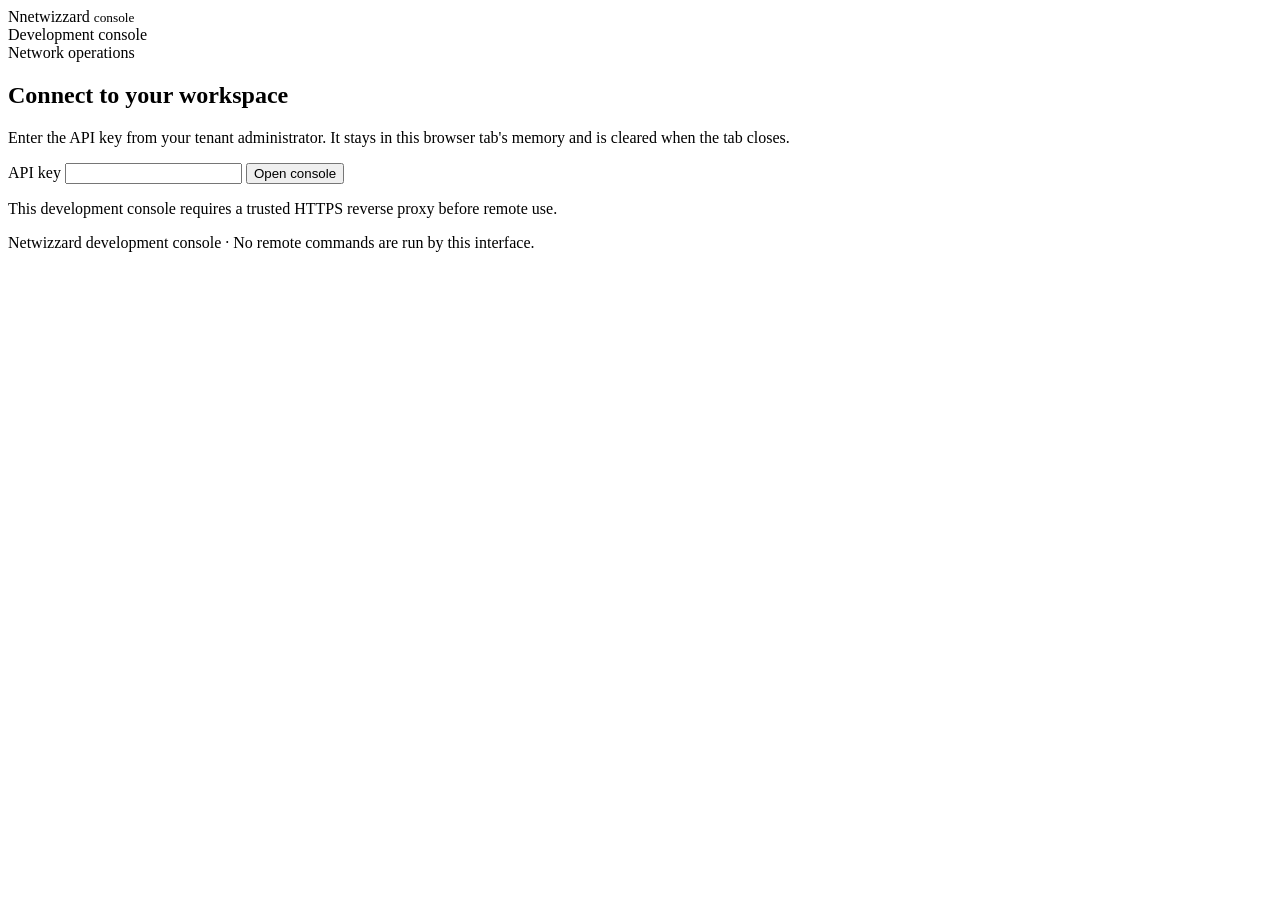
==== network_manager/web/index.html @ 9c7c6358 "Extend network manager controls and documentation: network_manager/web/index.html" ====
<!doctype html>
<html lang="en">
<head>
  <meta charset="utf-8">
  <meta name="viewport" content="width=device-width, initial-scale=1">
  <meta name="theme-color" content="#102b39">
  <meta name="description" content="Netwizzard network management console">
  <link rel="manifest" href="/manifest.webmanifest">
  <link rel="icon" href="/icon.svg" type="image/svg+xml">
  <link rel="stylesheet" href="/app.css">
  <title>Netwizzard Console</title>
</head>
<body>
  <header class="topbar">
    <div class="brand"><span class="brand-mark">N</span><span>netwizzard <small>console</small></span></div>
    <div class="account"><span id="identity">Development console</span><button id="lock" class="text-button" hidden>Lock</button></div>
  </header>
  <main>
    <section id="login" class="login-card">
      <div class="eyebrow">Network operations</div>
      <h1>Connect to your workspace</h1>
      <p>Enter the API key from your tenant administrator. It stays in this browser tab's memory and is cleared when the tab closes.</p>
      <form id="login-form">
        <label>API key <input id="key" type="password" required autocomplete="off" spellcheck="false"></label>
        <button type="submit">Open console</button>
      </form>
      <p class="small">This development console requires a trusted HTTPS reverse proxy before remote use.</p>
    </section>
    <section id="platform" class="panel" hidden>
      <div class="hero"><div><div class="eyebrow">Platform administration</div><h1>Tenants</h1><p>Create tenant workspaces and issue one-time administrator keys.</p></div></div>
      <div id="platform-notice" role="status"></div>
      <div class="forms"><form id="tenant-form" class="form-card"><h2>Create tenant</h2><label>Tenant name<input name="name" required maxlength="100"></label><label>First admin name<input name="admin_name" required maxlength="100"></label><button>Create tenant</button></form><form id="tenant-admin-form" class="form-card"><h2>Add tenant admin</h2><label>Tenant<select name="tenant_id" required></select></label><label>Admin name<input name="name" required maxlength="100"></label><button>Add admin</button></form></div>
      <div id="platform-key" class="form-card" hidden><h3>One-time tenant admin key</h3><code></code><button id="platform-key-hide" type="button" class="secondary">Hide key</button></div>
      <div id="tenant-list" class="cards"></div>
    </section>
    <section id="workspace" hidden>
      <div class="hero">
        <div><div class="eyebrow" id="tenant">Tenant</div><h1>Network overview</h1><p>Inventory, topology, events and change requests in one place.</p></div>
        <button id="refresh" class="secondary">Refresh data</button>
      </div>
      <div id="notice" role="status" aria-live="polite"></div>
      <div class="metrics" id="metrics"></div>
      <nav class="tabs" aria-label="Console sections">
        <button data-tab="dashboard" aria-current="page">Dashboard</button>
        <button data-tab="devices">Devices</button>
        <button data-tab="topology">Topology</button>
        <button data-tab="events">Events</button>
        <button data-tab="jobs">Change requests</button>
        <button data-tab="automation">Automation</button>
        <button data-tab="administration">Users & scripts</button>
        <button data-tab="activity">Activity</button>
      </nav>
      <section id="dashboard" class="panel"><div class="section-heading"><div><h2>Your dashboard</h2><p>Choose the views you need. Preferences follow your account.</p></div><label>Refresh<select id="refresh-interval"><option value="0">Manual</option><option value="30">Every 30 seconds</option><option value="60">Every minute</option></select></label></div>
        <div class="widget-controls"><label><input type="checkbox" data-widget="devices" checked> Devices</label><label><input type="checkbox" data-widget="tasks" checked> Tasks</label><label><input type="checkbox" data-widget="events" checked> Events</label></div>
        <div class="dashboard-grid"><div id="widget-devices" class="form-card"><h3>Devices</h3><div class="cards"></div></div><div id="widget-tasks" class="form-card"><h3>Tasks</h3><div class="cards"></div></div><div id="widget-events" class="form-card"><h3>Events</h3><div class="cards"></div></div></div>
      </section>
      <section id="devices" class="panel" hidden>
        <div class="section-heading"><div><h2>Devices</h2><p>Tenant inventory and device groups</p></div><div class="toolbar"><input id="search" type="search" placeholder="Search devices" aria-label="Search devices"><button type="button" class="secondary export" data-export="devices">Export devices</button><button type="button" class="secondary export" data-export="groups">Export groups</button></div></div>
        <div class="split"><div><div id="device-list" class="cards"></div></div><div class="forms">
          <form id="device-form" class="form-card"><h3>Add device</h3><label>Name<input name="name" required maxlength="100"></label><label>Address<input name="address" required maxlength="255" placeholder="IP or hostname"></label><label>Type<input name="kind" required maxlength="80" placeholder="Router, switch, server..."></label><label>Owner<select name="owner_id"><option value="">Unassigned</option></select></label><label>Credential reference<input name="credential_ref" maxlength="255" placeholder="vault://path/to/secret"></label><p class="small">A reference only; this console cannot retrieve secrets or open SSH sessions.</p><label>Notes<textarea name="notes" rows="2"></textarea></label><button>Add device</button></form>
          <form id="group-form" class="form-card"><h3>Create group</h3><label>Group name<input name="name" required maxlength="100"></label><button class="secondary">Create group</button></form>
          <form id="assign-form" class="form-card"><h3>Assign group</h3><label>Device<select name="device_id" required></select></label><label>Group<select name="group_id" required></select></label><button class="secondary">Assign</button></form>
          <form id="upload-form" class="form-card"><h3>Mass import devices</h3><p class="small">CSV headers: name,address,kind,notes. Up to 5,000 rows per upload.</p><label>CSV file<input name="file" type="file" accept=".csv,text/csv" required></label><button class="secondary">Import devices</button></form>
          <form id="config-form" class="form-card"><h3>Manual configuration draft</h3><label>Device<select name="device_id" required></select></label><label>Configuration text<textarea name="content" rows="5" required placeholder="Do not include passwords or private keys"></textarea></label><button class="secondary">Save draft</button></form>
          <div class="form-card"><h3>Groups</h3><div id="group-list" class="cards"></div></div>
          <div class="form-card"><h3>Configuration drafts</h3><div id="config-list" class="cards"></div></div>
        </div></div>
      </section>
      <section id="topology" class="panel" hidden><div class="section-heading"><div><h2>Topology</h2><p>Documented connections between devices</p></div></div><div id="link-list" class="cards"></div><form id="link-form" class="form-card inline-form"><label>From<select name="source_id" required></select></label><label>To<select name="target_id" required></select></label><label>Label<input name="label" placeholder="Fiber, VPN, uplink..."></label><button>Add link</button></form></section>
      <section id="events" class="panel" hidden><div class="section-heading"><div><h2>Events</h2><p>Recorded events; live polling is a future integration</p></div><button type="button" class="secondary export" data-export="events">Export events</button></div><div id="event-list" class="cards"></div><form id="event-form" class="form-card inline-form"><label>Device<select name="device_id" required></select></label><label>Severity<select name="severity"><option>info</option><option>warning</option><option>critical</option></select></label><label>Message<input name="message" required maxlength="500"></label><button>Record event</button></form></section>
      <section id="jobs" class="panel" hidden><div class="section-heading"><div><h2>Change requests</h2><p>Review actions record intent only. Allowlisted Ansible jobs run only when the worker is explicitly enabled.</p></div><div class="toolbar"><button id="approve-selected" type="button" class="secondary">Approve selected</button><button type="button" class="secondary export" data-export="jobs">Export tasks</button></div></div><div id="job-list" class="cards"></div><form id="job-form" class="form-card inline-form"><label>Device<select name="device_id" required></select></label><label>Action<select name="operation"><option value="backup">Backup review</option><option value="config_review">Configuration review</option><option value="patch_review">Patch review</option><option value="remote_session">Remote session review</option></select></label><label>Scheduled for<input name="schedule_at" type="datetime-local"></label><button>Request approval</button></form></section>
      <section id="automation" class="panel" hidden><div class="section-heading"><div><h2>Mass deployment</h2><p>Up to 100 devices per request. A different admin must approve each job before the opt-in Ansible worker runs it.</p></div></div>
        <div class="forms automation-forms">
          <form id="deployment-form" class="form-card"><h3>Request group deployment</h3><label>Device group<select name="group_id" required></select></label><label>Playbook<select name="operation"><option value="ansible_check">Connectivity and facts check</option><option value="ansible_deploy">Debian baseline</option></select></label><label>Run no earlier than<input name="schedule_at" type="datetime-local"></label><button>Queue group for approval</button></form>
          <form id="rule-form" class="form-card"><h3>Create event trigger</h3><label>Rule name<input name="name" required maxlength="100"></label><label>Severity<select name="severity"><option>critical</option><option>warning</option><option>info</option></select></label><label>Device group<select name="group_id"><option value="">All devices</option></select></label><label>Playbook<select name="operation"><option value="ansible_check">Connectivity and facts check</option><option value="ansible_deploy">Debian baseline</option></select></label><button>Create rule</button></form>
          <form id="schedule-form" class="form-card"><h3>Recurring schedule</h3><label>Schedule name<input name="name" required maxlength="100"></label><label>Device group<select name="group_id" required></select></label><label>Playbook<select name="operation"><option value="ansible_check">Connectivity and facts check</option><option value="ansible_deploy">Debian baseline</option></select></label><label>Repeat every<select name="interval_seconds"><option value="300">5 minutes</option><option value="3600">1 hour</option><option value="86400">1 day</option><option value="604800">1 week</option></select></label><label>First run<input name="next_run_at" type="datetime-local" required></label><button>Create schedule</button></form>
        </div><h3>Event trigger rules</h3><div id="rule-list" class="cards"></div>
        <h3 class="subheading">Recurring schedules</h3><div id="schedule-list" class="cards"></div>
      </section>
      <section id="administration" class="panel" hidden><div class="section-heading"><div><h2>Users & scripts</h2><p>Tenant admins control access. Uploaded scripts are stored for review and cannot run.</p></div></div>
        <div class="forms automation-forms">
          <form id="user-form" class="form-card"><h3>Create user</h3><label>Name<input name="name" required maxlength="100"></label><label>Role<select name="role"><option value="viewer">Viewer</option><option value="operator">Operator</option><option value="admin">Admin</option></select></label><button>Create user and key</button><p class="small">Copy the key immediately; it is shown once and never stored in the browser.</p></form>
          <form id="script-form" class="form-card"><h3>Upload deployment script</h3><label>Script file<input name="file" type="file" accept=".yml,.yaml,.sh" required></label><button class="secondary">Store for review</button><p class="small">Scripts are inert uploads. The worker runs only the two built-in playbooks.</p></form>
        </div>
        <div id="one-time-key" class="form-card" hidden><h3>New user API key</h3><code id="generated-key"></code><button id="hide-key" type="button" class="secondary">Hide key</button></div>
        <h3>Users</h3><div id="user-list" class="cards"></div><h3 class="subheading">Stored scripts</h3><div id="script-list" class="cards"></div><pre id="script-preview" hidden></pre>
        <div class="form-card"><h3>Discovery agents</h3><p class="small">Agent keys are shown once. Reports create devices and telemetry through the API; no network scanner is bundled.</p><form id="agent-form"><label>Agent name<input name="name" required maxlength="100"></label><button>Create agent key</button></form><div id="agent-key" hidden><code></code><button id="hide-agent-key" type="button" class="secondary">Hide key</button></div><div id="agent-list" class="cards"></div></div>
      </section>
      <section id="activity" class="panel" hidden><div class="section-heading"><div><h2>Activity</h2><p>Recent tenant actions, schedule runs and approvals.</p></div><button id="activity-refresh" type="button" class="secondary">Refresh activity</button></div><div id="activity-list" class="cards"></div></section>
    </section>
  </main>
  <footer>Netwizzard development console · No remote commands are run by this interface.</footer>
  <script src="/app.js" defer></script>
</body>
</html>
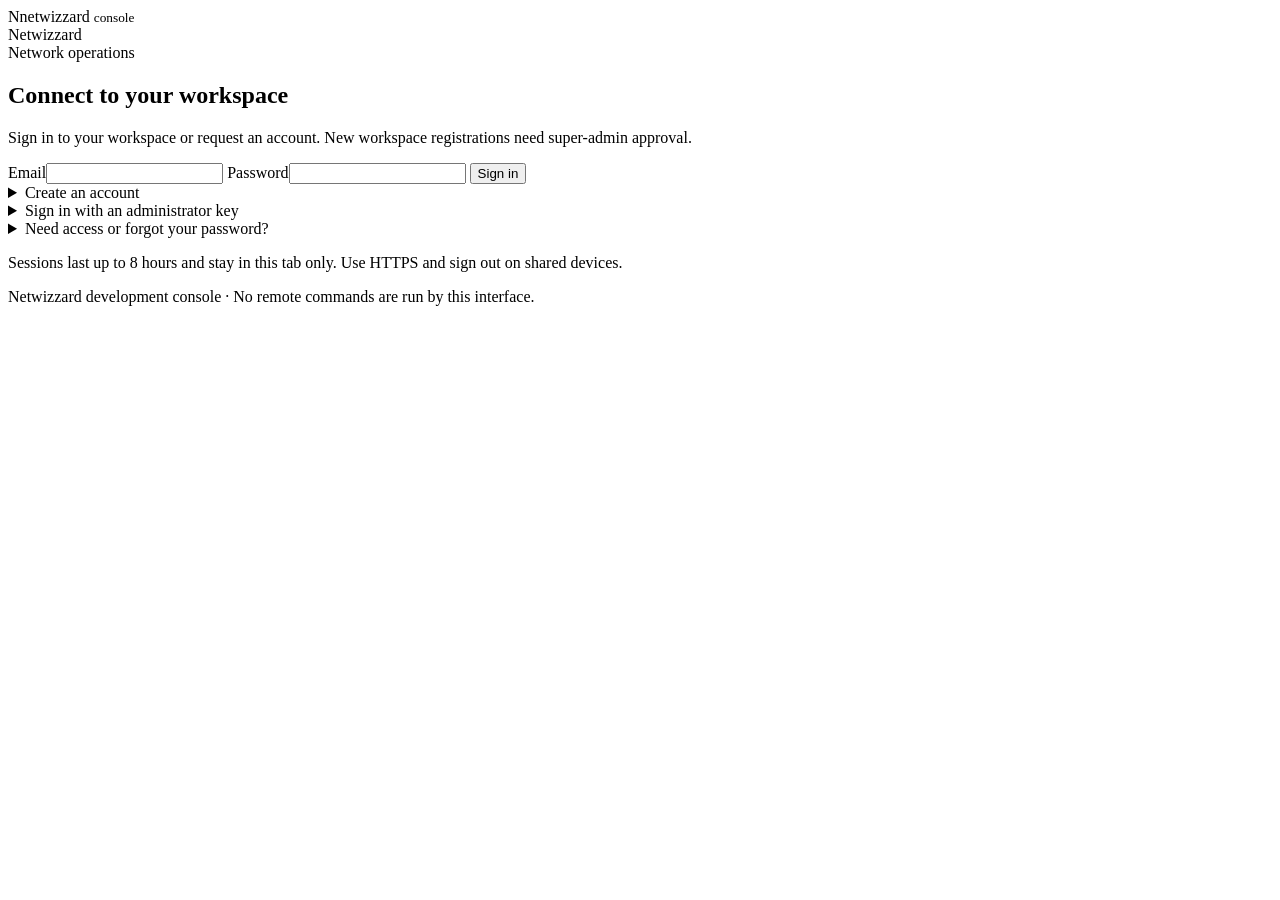
==== commit 208e2528: "Add approved account registration, password login and administration dashboards" ====
--- a/network_manager/web/index.html
+++ b/network_manager/web/index.html
@@ -13,25 +13,54 @@
 <body>
   <header class="topbar">
     <div class="brand"><span class="brand-mark">N</span><span>netwizzard <small>console</small></span></div>
-    <div class="account"><span id="identity">Development console</span><button id="lock" class="text-button" hidden>Lock</button></div>
+    <div class="account"><span id="identity">Netwizzard</span><button id="account-open" class="text-button" hidden>My account</button><button id="lock" class="text-button" hidden>Sign out</button></div>
   </header>
   <main>
     <section id="login" class="login-card">
       <div class="eyebrow">Network operations</div>
       <h1>Connect to your workspace</h1>
-      <p>Enter the API key from your tenant administrator. It stays in this browser tab's memory and is cleared when the tab closes.</p>
-      <form id="login-form">
-        <label>API key <input id="key" type="password" required autocomplete="off" spellcheck="false"></label>
-        <button type="submit">Open console</button>
+      <p>Sign in to your workspace or request an account. New workspace registrations need super-admin approval.</p>
+      <div id="auth-notice" role="status" aria-live="polite"></div>
+      <form id="password-login-form">
+        <label>Email<input name="email" type="email" required autocomplete="username" maxlength="254"></label>
+        <label>Password<input name="password" type="password" required autocomplete="current-password" maxlength="128"></label>
+        <button>Sign in</button>
       </form>
-      <p class="small">This development console requires a trusted HTTPS reverse proxy before remote use.</p>
+      <details><summary>Create an account</summary><form id="register-form">
+        <label>Your name<input name="name" required maxlength="100" autocomplete="name"></label>
+        <label>Workspace / organization<input name="tenant_name" required maxlength="100" autocomplete="organization"></label>
+        <label>Email<input name="email" type="email" required maxlength="254" autocomplete="email"></label>
+        <label>Password<input name="password" type="password" required minlength="12" maxlength="128" autocomplete="new-password"></label>
+        <label>Confirm password<input name="confirm_password" type="password" required minlength="12" maxlength="128" autocomplete="new-password"></label>
+        <p class="small">Use at least 12 characters. Registration creates a request for a separate workspace; it never grants access to an existing organization.</p>
+        <button>Request account</button>
+      </form></details>
+      <details><summary>Sign in with an administrator key</summary><form id="login-form">
+        <label>API key<input id="key" type="password" required autocomplete="off" spellcheck="false"></label>
+        <button>Open console</button>
+      </form></details>
+      <details><summary>Need access or forgot your password?</summary><p>Sign in with your existing API key, open My account and enter your existing email with a new password to reset it. If your key is lost, ask your workspace administrator for a replacement account. Platform administrators can recover access using their protected server key. Automated email recovery is not configured.</p></details>
+      <p class="small">Sessions last up to 8 hours and stay in this tab only. Use HTTPS and sign out on shared devices.</p>
+    </section>
+    <section id="account-panel" class="panel" hidden>
+      <h2>My account</h2><p id="account-summary"></p><div id="account-notice" role="status" aria-live="polite"></div>
+      <div class="forms automation-forms">
+        <form id="enroll-form" class="form-card"><h3>Enable or recover password login</h3><p>Use your administrator-issued key once, then sign in with email and password.</p><label>Email<input name="email" type="email" required maxlength="254" autocomplete="email"></label><label>Password<input name="password" type="password" required minlength="12" maxlength="128" autocomplete="new-password"></label><button>Enable password login</button></form>
+        <form id="change-password-form" class="form-card"><h3>Change password</h3><label>Current password<input name="current_password" type="password" required autocomplete="current-password"></label><label>New password<input name="password" type="password" required minlength="12" maxlength="128" autocomplete="new-password"></label><button>Change password and sign out</button></form>
+        <div class="form-card"><h3>Replace API key</h3><p>Immediately invalidates your old API key. Save the new key privately; it is shown once.</p><button id="rotate-key" type="button">Replace API key</button><code id="rotated-key" hidden></code><button id="hide-rotated-key" type="button" class="secondary" hidden>Hide key</button></div>
+      </div><button id="account-close" type="button" class="secondary">Close account settings</button>
     </section>
     <section id="platform" class="panel" hidden>
-      <div class="hero"><div><div class="eyebrow">Platform administration</div><h1>Tenants</h1><p>Create tenant workspaces and issue one-time administrator keys.</p></div></div>
+      <div class="hero"><div><div class="eyebrow">Platform administration</div><h1>Super admin dashboard</h1><p>Approve registrations, manage accounts and tenant workspaces, and review platform activity.</p></div></div>
+      <div id="platform-metrics" class="metrics"></div>
+      <div class="form-card"><h2>Registration settings</h2><label><input id="registration-open" type="checkbox"> Accept new workspace registrations (approval required)</label><button id="save-registration" type="button">Save setting</button></div>
+      <h2>Accounts and registration requests</h2><label>Search accounts<input id="account-search" type="search" placeholder="Name, email, workspace or status"></label><button id="accounts-refresh" type="button" class="secondary">Refresh accounts</button><div id="account-list" class="cards"></div>
       <div id="platform-notice" role="status"></div>
       <div class="forms"><form id="tenant-form" class="form-card"><h2>Create tenant</h2><label>Tenant name<input name="name" required maxlength="100"></label><label>First admin name<input name="admin_name" required maxlength="100"></label><button>Create tenant</button></form><form id="tenant-admin-form" class="form-card"><h2>Add tenant admin</h2><label>Tenant<select name="tenant_id" required></select></label><label>Admin name<input name="name" required maxlength="100"></label><button>Add admin</button></form></div>
       <div id="platform-key" class="form-card" hidden><h3>One-time tenant admin key</h3><code></code><button id="platform-key-hide" type="button" class="secondary">Hide key</button></div>
       <div id="tenant-list" class="cards"></div>
+      <h2>Tenant administrators</h2><div id="platform-admin-list" class="cards"></div>
+      <h2>Platform activity</h2><div id="platform-audit-list" class="cards"></div>
     </section>
     <section id="workspace" hidden>
       <div class="hero">
@@ -45,6 +74,8 @@
         <button data-tab="devices">Devices</button>
         <button data-tab="topology">Topology</button>
         <button data-tab="events">Events</button>
+        <button data-tab="telemetry">Telemetry</button>
+        <button data-tab="alerts">Alerts</button>
         <button data-tab="jobs">Change requests</button>
         <button data-tab="automation">Automation</button>
         <button data-tab="administration">Users & scripts</button>
@@ -62,13 +93,18 @@
           <form id="assign-form" class="form-card"><h3>Assign group</h3><label>Device<select name="device_id" required></select></label><label>Group<select name="group_id" required></select></label><button class="secondary">Assign</button></form>
           <form id="upload-form" class="form-card"><h3>Mass import devices</h3><p class="small">CSV headers: name,address,kind,notes. Up to 5,000 rows per upload.</p><label>CSV file<input name="file" type="file" accept=".csv,text/csv" required></label><button class="secondary">Import devices</button></form>
           <form id="config-form" class="form-card"><h3>Manual configuration draft</h3><label>Device<select name="device_id" required></select></label><label>Configuration text<textarea name="content" rows="5" required placeholder="Do not include passwords or private keys"></textarea></label><button class="secondary">Save draft</button></form>
+          <form id="ownership-form" class="form-card"><h3>Ownership and vault reference</h3><label>Device<select name="device_id" required></select></label><label>Owner<select name="owner_id"><option value="">Unassigned</option></select></label><label>Credential reference<input name="credential_ref" maxlength="255" placeholder="vault://path/to/secret"></label><button class="secondary">Update metadata</button><p class="small">This saves a reference only. No credentials are retrieved.</p></form>
           <div class="form-card"><h3>Groups</h3><div id="group-list" class="cards"></div></div>
           <div class="form-card"><h3>Configuration drafts</h3><div id="config-list" class="cards"></div></div>
         </div></div>
       </section>
       <section id="topology" class="panel" hidden><div class="section-heading"><div><h2>Topology</h2><p>Documented connections between devices</p></div></div><div id="link-list" class="cards"></div><form id="link-form" class="form-card inline-form"><label>From<select name="source_id" required></select></label><label>To<select name="target_id" required></select></label><label>Label<input name="label" placeholder="Fiber, VPN, uplink..."></label><button>Add link</button></form></section>
-      <section id="events" class="panel" hidden><div class="section-heading"><div><h2>Events</h2><p>Recorded events; live polling is a future integration</p></div><button type="button" class="secondary export" data-export="events">Export events</button></div><div id="event-list" class="cards"></div><form id="event-form" class="form-card inline-form"><label>Device<select name="device_id" required></select></label><label>Severity<select name="severity"><option>info</option><option>warning</option><option>critical</option></select></label><label>Message<input name="message" required maxlength="500"></label><button>Record event</button></form></section>
-      <section id="jobs" class="panel" hidden><div class="section-heading"><div><h2>Change requests</h2><p>Review actions record intent only. Allowlisted Ansible jobs run only when the worker is explicitly enabled.</p></div><div class="toolbar"><button id="approve-selected" type="button" class="secondary">Approve selected</button><button type="button" class="secondary export" data-export="jobs">Export tasks</button></div></div><div id="job-list" class="cards"></div><form id="job-form" class="form-card inline-form"><label>Device<select name="device_id" required></select></label><label>Action<select name="operation"><option value="backup">Backup review</option><option value="config_review">Configuration review</option><option value="patch_review">Patch review</option><option value="remote_session">Remote session review</option></select></label><label>Scheduled for<input name="schedule_at" type="datetime-local"></label><button>Request approval</button></form></section>
+      <section id="events" class="panel" hidden><div class="section-heading"><div><h2>Events</h2><p>Recorded events and agent status transitions</p></div><div class="toolbar"><input id="event-search" type="search" placeholder="Search events" aria-label="Search events"><button type="button" class="secondary export" data-export="events">Export events</button></div></div><div id="event-list" class="cards"></div><form id="event-form" class="form-card inline-form"><label>Device<select name="device_id" required></select></label><label>Severity<select name="severity"><option>info</option><option>warning</option><option>critical</option></select></label><label>Message<input name="message" required maxlength="500"></label><button>Record event</button></form></section>
+      <section id="telemetry" class="panel" hidden><div class="section-heading"><div><h2>Agent telemetry</h2><p>Recent reported status, CPU and memory. These are submitted by enrolled agents, not live SNMP polling.</p></div><div class="toolbar"><select id="telemetry-device" aria-label="Filter telemetry by device"></select><button id="telemetry-refresh" type="button" class="secondary">Refresh telemetry</button><button type="button" class="secondary export" data-export="telemetry">Export telemetry</button></div></div><div id="telemetry-list" class="cards"></div></section>
+      <section id="alerts" class="panel" hidden><div class="section-heading"><div><h2>Monitoring alerts</h2><p>Threshold policies evaluate each agent report. Notifications appear here and in Events; no external delivery is configured.</p></div><div class="toolbar"><select id="alert-state" aria-label="Filter alerts"><option value="active">Active alerts</option><option value="all">All alerts</option><option value="resolved">Resolved alerts</option></select><button id="alert-refresh" type="button" class="secondary">Refresh alerts</button><button type="button" class="secondary export" data-export="alerts">Export alerts</button></div></div>
+        <div id="alert-list" class="cards"></div><div class="forms automation-forms"><form id="alert-policy-form" class="form-card"><h3>Create alert policy</h3><label>Name<input name="name" required maxlength="100"></label><label>Metric<select name="metric"><option value="status_down">Device down</option><option value="cpu_percent">CPU percent</option><option value="memory_percent">Memory percent</option></select></label><label>Threshold percent<input name="threshold" type="number" min="0" max="100" step="0.1" placeholder="For CPU or memory"></label><label>Severity<select name="severity"><option value="warning">Warning</option><option value="critical">Critical</option></select></label><label>Group<select name="group_id"><option value="">All devices</option></select></label><button>Create policy</button></form><div class="form-card"><h3>Alert policies</h3><div id="alert-policy-list" class="cards"></div></div></div>
+      </section>
+      <section id="jobs" class="panel" hidden><div class="section-heading"><div><h2>Change requests</h2><p>Review actions record intent only. Allowlisted Ansible jobs run only when the worker is explicitly enabled.</p></div><div class="toolbar"><input id="job-search" type="search" placeholder="Search tasks" aria-label="Search tasks"><button id="approve-selected" type="button" class="secondary">Approve selected</button><button type="button" class="secondary export" data-export="jobs">Export tasks</button></div></div><div id="job-list" class="cards"></div><form id="job-form" class="form-card inline-form"><label>Device<select name="device_id" required></select></label><label>Action<select name="operation"><option value="backup">Backup review</option><option value="config_review">Configuration review</option><option value="patch_review">Patch review</option><option value="remote_session">Remote session review</option></select></label><label>Scheduled for<input name="schedule_at" type="datetime-local"></label><button>Request approval</button></form></section>
       <section id="automation" class="panel" hidden><div class="section-heading"><div><h2>Mass deployment</h2><p>Up to 100 devices per request. A different admin must approve each job before the opt-in Ansible worker runs it.</p></div></div>
         <div class="forms automation-forms">
           <form id="deployment-form" class="form-card"><h3>Request group deployment</h3><label>Device group<select name="group_id" required></select></label><label>Playbook<select name="operation"><option value="ansible_check">Connectivity and facts check</option><option value="ansible_deploy">Debian baseline</option></select></label><label>Run no earlier than<input name="schedule_at" type="datetime-local"></label><button>Queue group for approval</button></form>
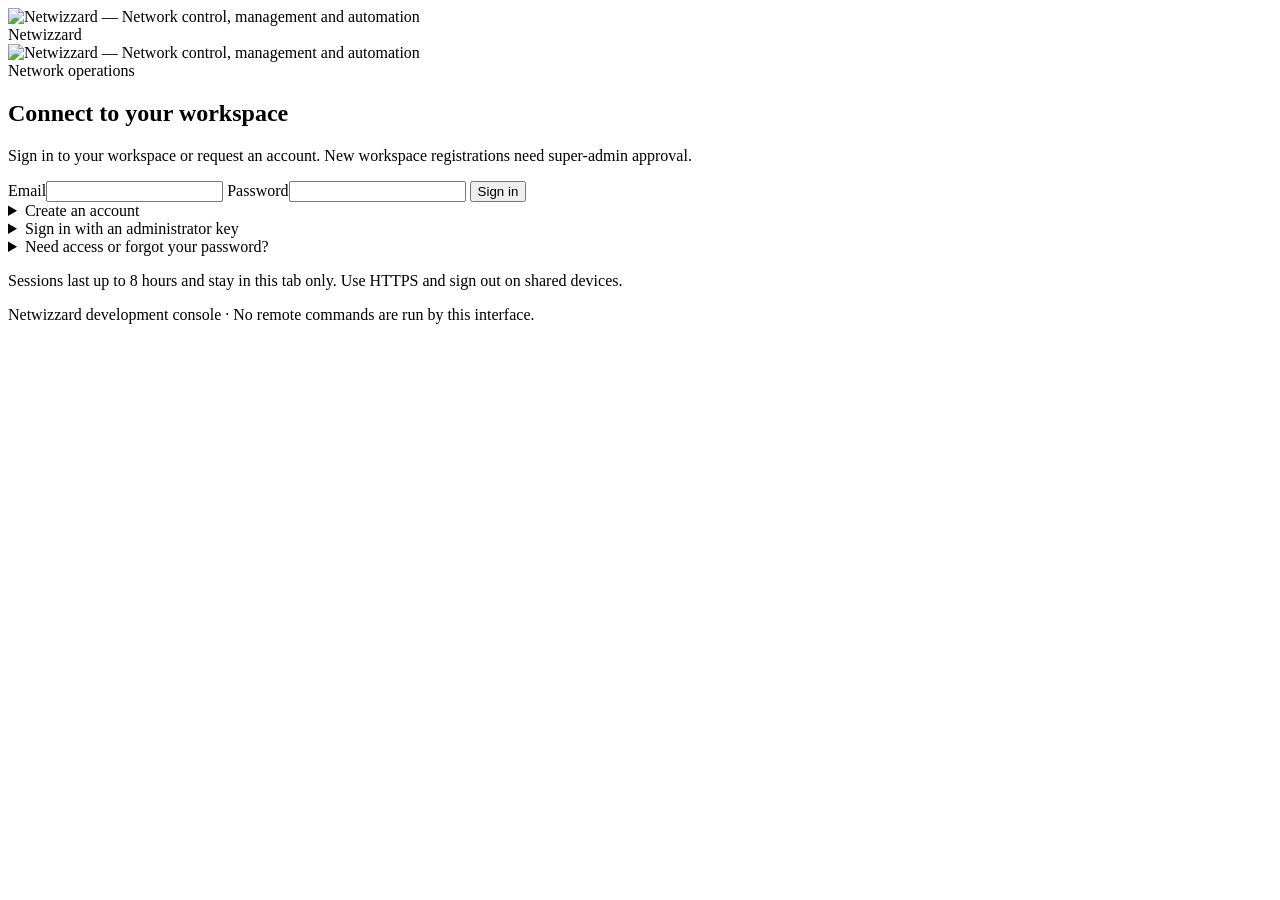
==== commit ebe43697: "Use supplied Netwizzard logo on sign-in screen and console header" ====
--- a/network_manager/web/index.html
+++ b/network_manager/web/index.html
@@ -6,17 +6,18 @@
   <meta name="theme-color" content="#102b39">
   <meta name="description" content="Netwizzard network management console">
   <link rel="manifest" href="/manifest.webmanifest">
-  <link rel="icon" href="/icon.svg" type="image/svg+xml">
+  <link rel="icon" href="/netwizzard-logo.jpg" type="image/jpeg">
   <link rel="stylesheet" href="/app.css">
   <title>Netwizzard Console</title>
 </head>
 <body>
   <header class="topbar">
-    <div class="brand"><span class="brand-mark">N</span><span>netwizzard <small>console</small></span></div>
+    <div class="brand"><img class="brand-logo" src="/netwizzard-logo.jpg" alt="Netwizzard — Network control, management and automation" width="1536" height="1024"></div>
     <div class="account"><span id="identity">Netwizzard</span><button id="account-open" class="text-button" hidden>My account</button><button id="lock" class="text-button" hidden>Sign out</button></div>
   </header>
   <main>
     <section id="login" class="login-card">
+      <img class="login-logo" src="/netwizzard-logo.jpg" alt="Netwizzard — Network control, management and automation" width="1536" height="1024">
       <div class="eyebrow">Network operations</div>
       <h1>Connect to your workspace</h1>
       <p>Sign in to your workspace or request an account. New workspace registrations need super-admin approval.</p>
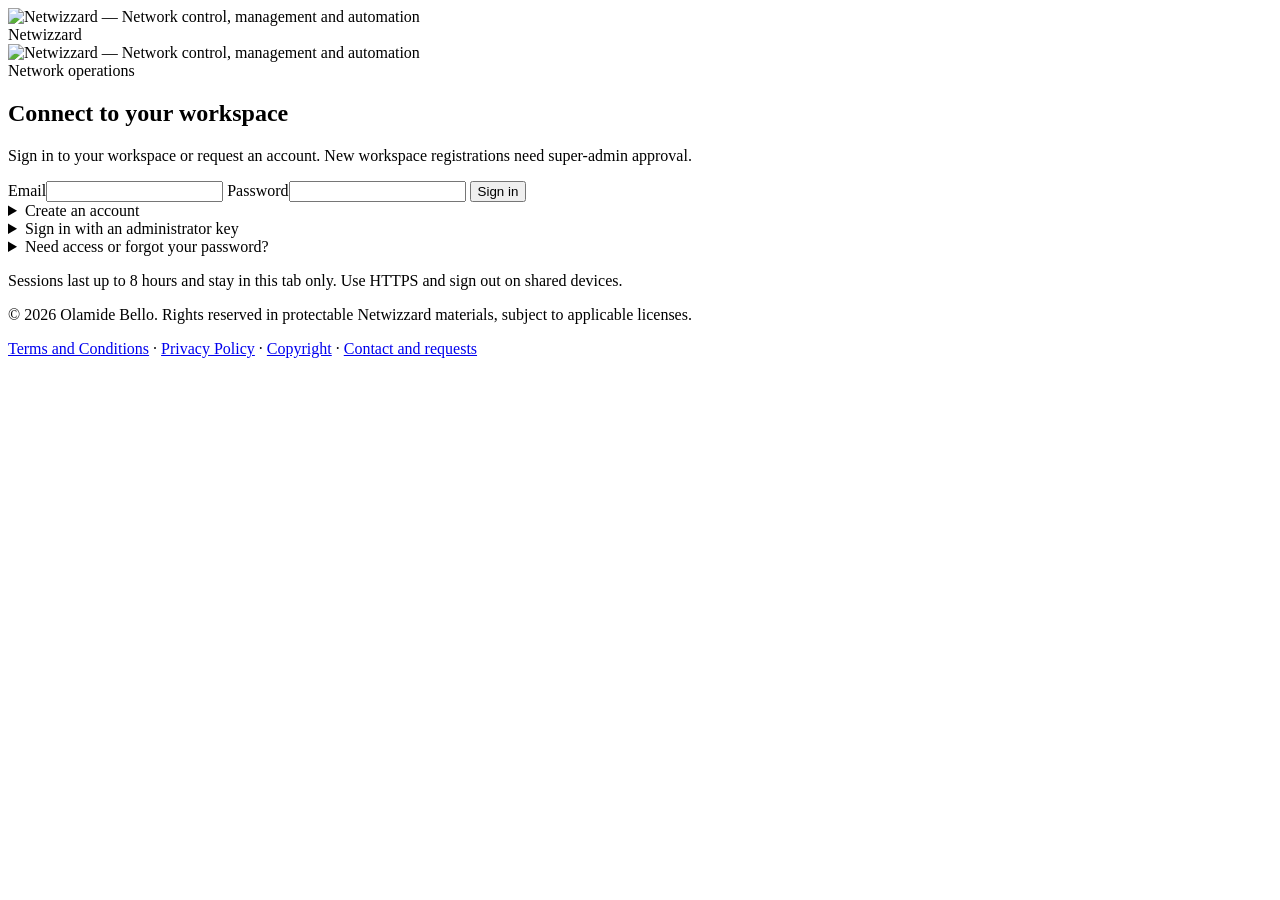
==== commit 00e0616e: "Add legal policies, recorded registration agreement and root-only account promotion" ====
--- a/network_manager/web/index.html
+++ b/network_manager/web/index.html
@@ -34,7 +34,7 @@
         <label>Password<input name="password" type="password" required minlength="12" maxlength="128" autocomplete="new-password"></label>
         <label>Confirm password<input name="confirm_password" type="password" required minlength="12" maxlength="128" autocomplete="new-password"></label>
         <p class="small">Use at least 12 characters. Registration creates a request for a separate workspace; it never grants access to an existing organization.</p>
-        <button>Request account</button>
+        <label class="policy-agreement"><input name="terms_accepted" type="checkbox" required> <span>I am at least 18, agree to the <a href="/terms" target="_blank" rel="noopener">Terms and Conditions</a>, and acknowledge the <a href="/privacy" target="_blank" rel="noopener">Privacy Policy</a>.</span></label><button>Request account</button>
       </form></details>
       <details><summary>Sign in with an administrator key</summary><form id="login-form">
         <label>API key<input id="key" type="password" required autocomplete="off" spellcheck="false"></label>
@@ -61,6 +61,8 @@
       <div id="platform-key" class="form-card" hidden><h3>One-time tenant admin key</h3><code></code><button id="platform-key-hide" type="button" class="secondary">Hide key</button></div>
       <div id="tenant-list" class="cards"></div>
       <h2>Tenant administrators</h2><div id="platform-admin-list" class="cards"></div>
+      <h2>Platform VPN zones</h2><p>Zones and tenant assignments are provisioned using the VPN Ansible playbook. Private keys are never shown here.</p><div id="platform-vpn-zones" class="cards"></div>
+      <h2>Privacy and legal requests</h2><p>Requests are unverified. Review identity and authority before releasing or changing information. Replies are handled manually using the supplied email.</p><button id="legal-inbox-refresh" type="button" class="secondary">Refresh requests</button><div id="legal-inbox" class="cards"></div>
       <h2>Platform activity</h2><div id="platform-audit-list" class="cards"></div>
     </section>
     <section id="workspace" hidden>
@@ -81,7 +83,15 @@
         <button data-tab="automation">Automation</button>
         <button data-tab="administration">Users & scripts</button>
         <button data-tab="activity">Activity</button>
+        <button data-tab="vpn">Session VPN</button>
       </nav>
+      <section id="vpn" class="panel" hidden>
+        <div class="section-heading"><div><h2>Session VPN</h2><p>Choose your computer's existing VPN for browser access, or a platform VPN zone for interactive device connectivity checks.</p></div><button id="vpn-refresh" type="button" class="secondary">Refresh zones</button></div>
+        <div id="vpn-status" role="status" aria-live="polite">Disconnected</div><p id="vpn-expiry" class="small"></p>
+        <div class="forms automation-forms"><form id="vpn-connect-form" class="form-card"><h3>Connection mode</h3><label>VPN route<select name="mode"><option value="local">My computer's VPN</option><option value="platform">Platform VPN zone</option></select></label><label>Platform zone<select name="zone_id"><option value="">No zones loaded</option></select></label><p class="small">Local mode does not install or control a VPN client. Your browser uses your computer's existing connection. Only the device test below uses a selected platform zone. Scheduled jobs and other server actions keep their existing routing.</p><button>Start session</button><button id="vpn-disconnect" type="button" class="secondary">Disconnect</button></form>
+        <form id="vpn-check-form" class="form-card"><h3>Test an inventory device via VPN</h3><label>Device<select name="device_id" required></select></label><label>TCP port<input name="port" type="number" min="1" max="65535" value="443" required></label><p class="small">Numeric IPv4 inventory addresses only, restricted to your zone's allowed networks and ports. The check opens and closes a TCP connection; no login or device command is sent.</p><button>Test through zone</button></form></div>
+        <p class="small">This tab renews a 90-second lease, with a hard one-hour maximum. Disconnect and sign-out end the session immediately; closing the tab attempts disconnect, with lease expiry as a fallback. No VPN credentials are saved in your browser.</p>
+      </section>
       <section id="dashboard" class="panel"><div class="section-heading"><div><h2>Your dashboard</h2><p>Choose the views you need. Preferences follow your account.</p></div><label>Refresh<select id="refresh-interval"><option value="0">Manual</option><option value="30">Every 30 seconds</option><option value="60">Every minute</option></select></label></div>
         <div class="widget-controls"><label><input type="checkbox" data-widget="devices" checked> Devices</label><label><input type="checkbox" data-widget="tasks" checked> Tasks</label><label><input type="checkbox" data-widget="events" checked> Events</label></div>
         <div class="dashboard-grid"><div id="widget-devices" class="form-card"><h3>Devices</h3><div class="cards"></div></div><div id="widget-tasks" class="form-card"><h3>Tasks</h3><div class="cards"></div></div><div id="widget-events" class="form-card"><h3>Events</h3><div class="cards"></div></div></div>
@@ -126,7 +136,7 @@
       <section id="activity" class="panel" hidden><div class="section-heading"><div><h2>Activity</h2><p>Recent tenant actions, schedule runs and approvals.</p></div><button id="activity-refresh" type="button" class="secondary">Refresh activity</button></div><div id="activity-list" class="cards"></div></section>
     </section>
   </main>
-  <footer>Netwizzard development console · No remote commands are run by this interface.</footer>
+<footer><p>© 2026 Olamide Bello. Rights reserved in protectable Netwizzard materials, subject to applicable licenses.</p><nav aria-label="Legal"><a href="/terms">Terms and Conditions</a> · <a href="/privacy">Privacy Policy</a> · <a href="/copyright">Copyright</a> · <a href="/contact">Contact and requests</a></nav></footer>
   <script src="/app.js" defer></script>
 </body>
 </html>
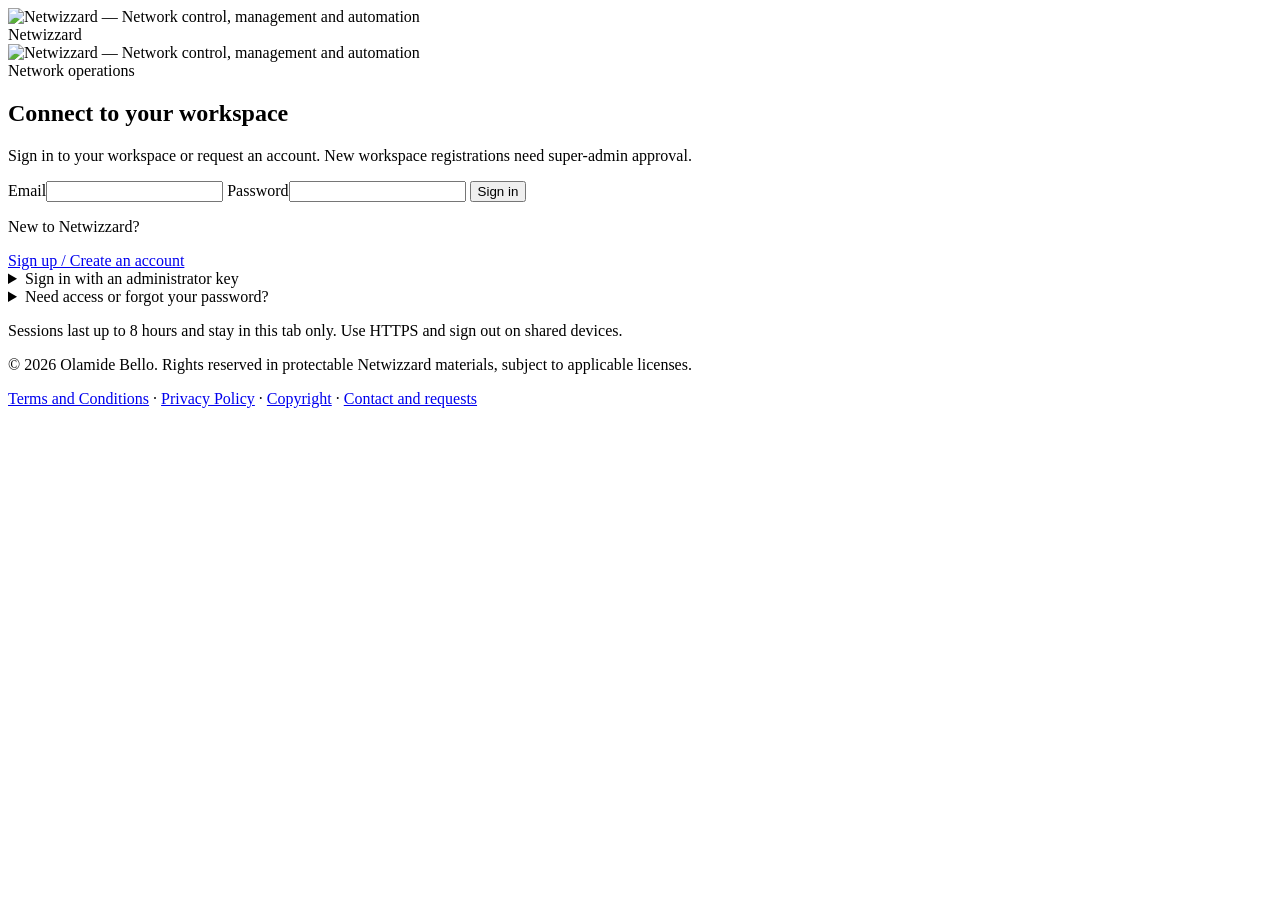
==== commit 396a82e8: "Fix signup navigation and visible registration validation and confirmation" ====
--- a/network_manager/web/index.html
+++ b/network_manager/web/index.html
@@ -27,15 +27,7 @@
         <label>Password<input name="password" type="password" required autocomplete="current-password" maxlength="128"></label>
         <button>Sign in</button>
       </form>
-      <details><summary>Create an account</summary><form id="register-form">
-        <label>Your name<input name="name" required maxlength="100" autocomplete="name"></label>
-        <label>Workspace / organization<input name="tenant_name" required maxlength="100" autocomplete="organization"></label>
-        <label>Email<input name="email" type="email" required maxlength="254" autocomplete="email"></label>
-        <label>Password<input name="password" type="password" required minlength="12" maxlength="128" autocomplete="new-password"></label>
-        <label>Confirm password<input name="confirm_password" type="password" required minlength="12" maxlength="128" autocomplete="new-password"></label>
-        <p class="small">Use at least 12 characters. Registration creates a request for a separate workspace; it never grants access to an existing organization.</p>
-        <label class="policy-agreement"><input name="terms_accepted" type="checkbox" required> <span>I am at least 18, agree to the <a href="/terms" target="_blank" rel="noopener">Terms and Conditions</a>, and acknowledge the <a href="/privacy" target="_blank" rel="noopener">Privacy Policy</a>.</span></label><button>Request account</button>
-      </form></details>
+      <div class="signup-entry"><p>New to Netwizzard?</p><a id="signup-link" class="button-link" href="/signup">Sign up / Create an account</a></div>
       <details><summary>Sign in with an administrator key</summary><form id="login-form">
         <label>API key<input id="key" type="password" required autocomplete="off" spellcheck="false"></label>
         <button>Open console</button>
